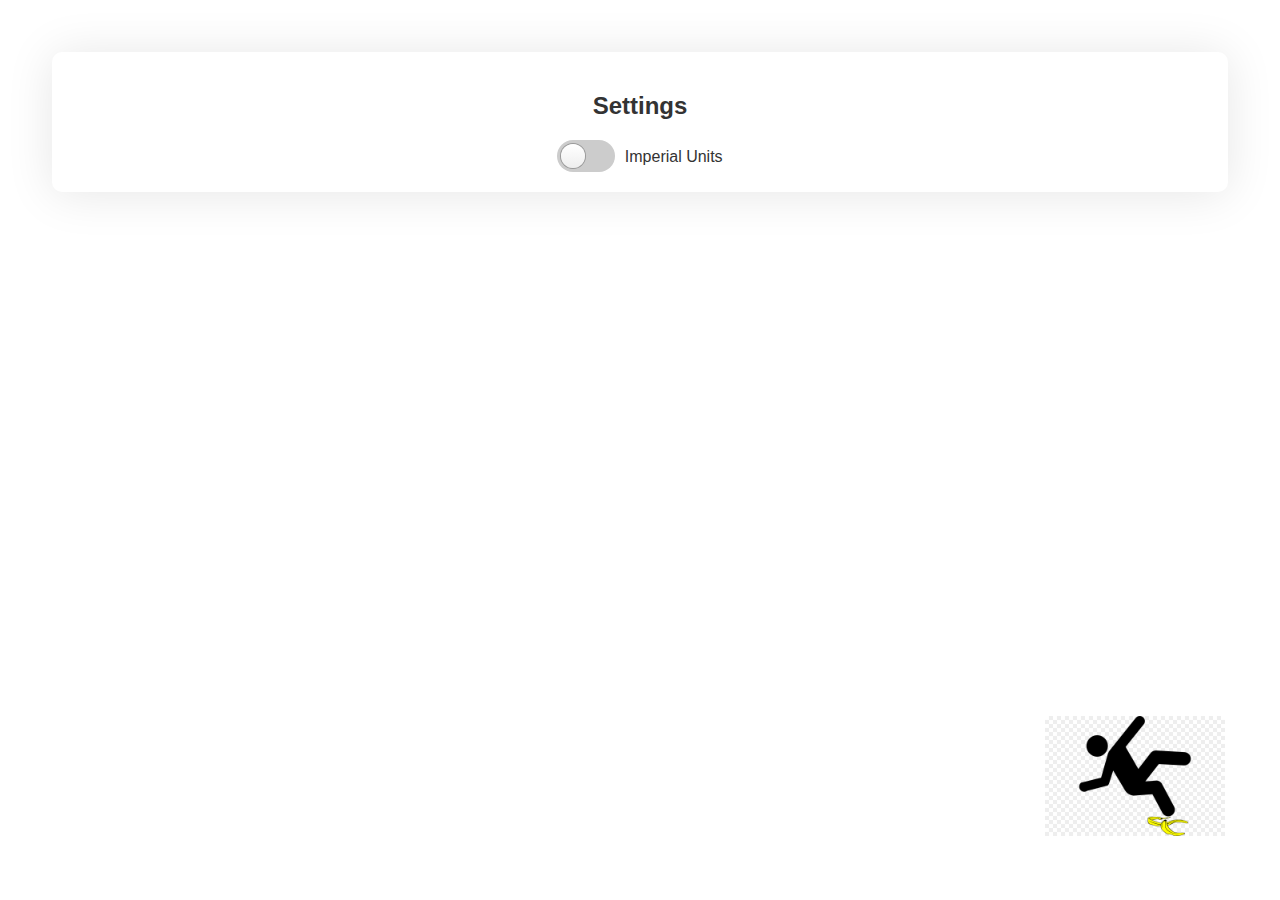
==== settings/index.html @ 32a6501a "Added toggle and worked on expanding the speech logic" ====
<!DOCTYPE html>
<html lang="en">
<head>
  <meta charset="UTF-8">
  <meta name="viewport" content="width=device-width, initial-scale=1.0">
  <title>GitHub page as PWA template</title>
  <link rel="canonical" href="https://keeganmilsten.github.io/cpts484/" />
  <link rel="stylesheet" href="../css/styles.css">
</head>
<body>

    <div class="section-container">
      <h2>Settings</h2>

      <label class="toggle">
          <input class="toggle-checkbox" type="checkbox">
          <div class="toggle-switch"></div>
          <span class="toggle-label">Imperial Units</span>
      </label>
    </div>
  
  <script>
      if (navigator.serviceWorker) {
        navigator.serviceWorker.register (
          '/cpts484/sw.js',
          {scope: '/cpts484/'}
        )
      }
  </script>
  <script src="../js/app.js"></script>


  <div class="words" contenteditable> 
      <p id="p"></p> 
  </div>
  
  <script>
      // Set variables
      let count = 0;
      // Set initial spoken text here
      tts.text = "Would you like the menu options spoken aloud to you? If so, say yes.";
      
      // Update text
      const words = document.querySelector('.words'); 
      words.appendChild(p);
      
      // Actions based on spoken word for this screen
      recognition.addEventListener('result', e => { 
          const transcript = Array.from(e.results) 
          .map(result => result[0]) 
          .map(result => result.transcript) 
          .join('')
          
          // Speak the text
          if (transcript.includes('help')) {
              window.speechSynthesis.speak(tts);
              count = 1;
              console.log(transcript);
          }
          if (count == 1 && transcript.includes('yes')) {
              tts.text = "Speak '1' to change whether distance is in feet or meters. Speak '2' to change the emergency word.";
              window.speechSynthesis.speak(tts);
          }
          if (count == 1 && transcript.includes('one')) {
              tts.text = "Done! Measurements have been changed.";
              window.speechSynthesis.speak(tts);
          }
          if (count == 1 && transcript.includes('two')) {
              tts.text = "What word do you want to change it to?";
              window.speechSynthesis.speak(tts);
              count = 2;
          }
          if (count == 2) {
              let emergencyWord = transcript;
          }
      });
  </script> 
</body>
</html>
---- css/styles.css ----
body {
    font-family: 'Segoe UI', Tahoma, Geneva, Verdana, sans-serif;
    color: #333;
    background-color: #fff;
    margin: 0;
    padding: 2em;
    height: 90vh;
    background: url(../img/icon.jpg) 95% 95% no-repeat;
    background-size: 20vh;
}
h1 {
    font-size: 1.5em;
    font-weight: normal;
    margin: 0;
    padding: 0;
}
p {
    width: 80vw;
}
a {
    color: #369;
}

.section-container {
    padding: 20px;
    margin: 20px;
    text-align: center;
    box-shadow: 0 2px 48px 0 rgba(0, 0, 0, 0.1);
    -webkit-border-radius: 10px;
    -moz-border-radius: 10px;
    border-radius: 10px;
}

.toggle-class {
    text-align: right;
    overflow: hidden;
    margin-top: 2px;
}

.text-class {
    float: left;
}

.toggle {
    cursor: pointer;
    display: inline-block;
}

.toggle-switch {
    display: inline-block;
    background: #ccc;
    border-radius: 16px;
    width: 58px;
    height: 32px;
    position: relative;
    vertical-align: middle;
    transition: background 0.25s;
}
.toggle-switch:before, .toggle-switch:after {
    content: "";
}
.toggle-switch:before {
    display: block;
    background: linear-gradient(to bottom, #fff 0%, #eee 100%);
    border-radius: 50%;
    box-shadow: 0 0 0 1px rgba(0, 0, 0, 0.25);
    width: 24px;
    height: 24px;
    position: absolute;
    top: 4px;
    left: 4px;
    transition: left 0.25s;
}
.toggle:hover .toggle-switch:before {
    background: linear-gradient(to bottom, #fff 0%, #fff 100%);
    box-shadow: 0 0 0 1px rgba(0, 0, 0, 0.5);
}
.toggle-checkbox:checked + .toggle-switch {
    background: #56c080;
}
.toggle-checkbox:checked + .toggle-switch:before {
    left: 30px;
}

.toggle-checkbox {
    position: absolute;
    visibility: hidden;
}

.toggle-label {
    margin-left: 5px;
    position: relative;
    top: 2px;
}
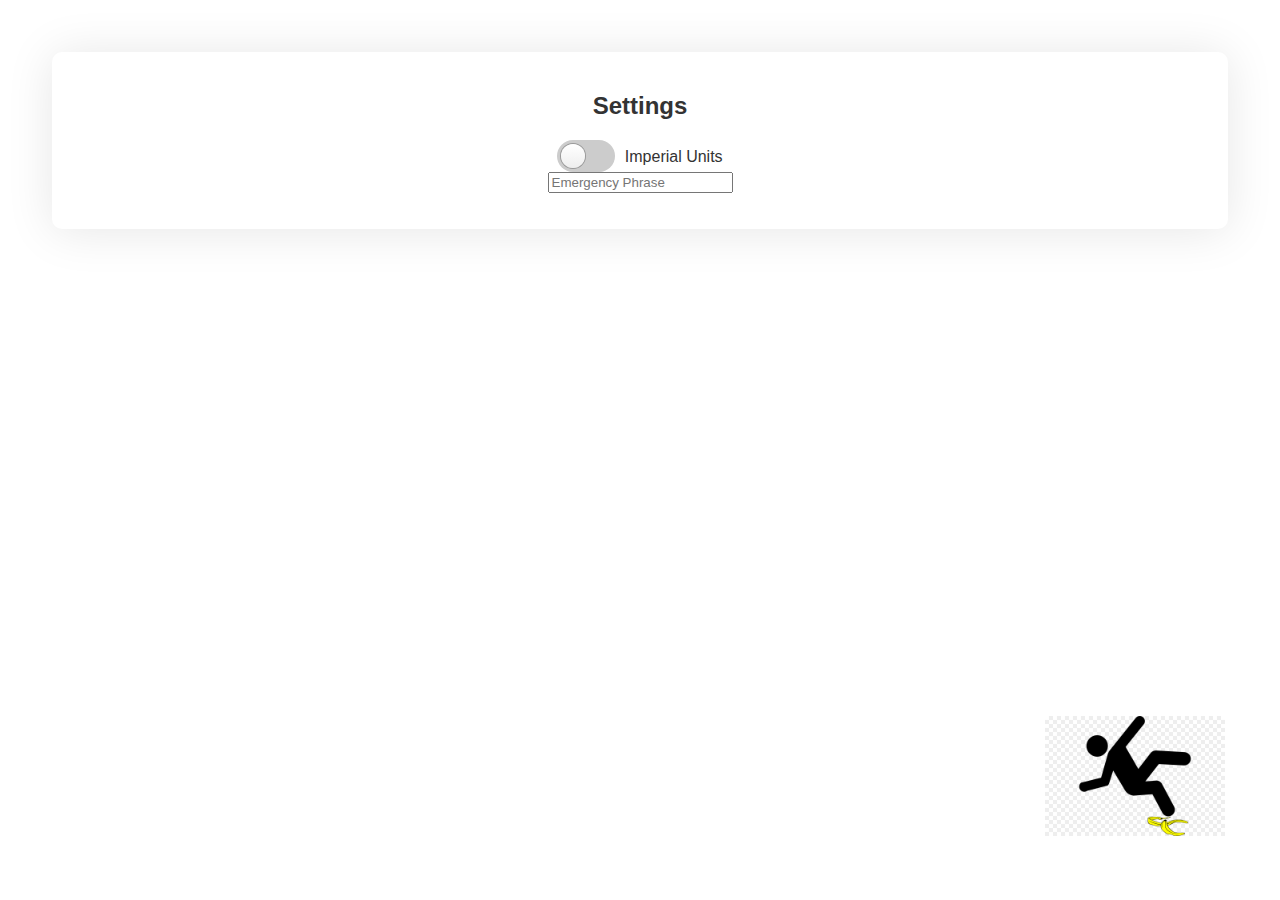
==== commit 2ca6d7d0: "Finished adding voice functionality to the settings page" ====
--- a/settings/index.html
+++ b/settings/index.html
@@ -13,10 +13,13 @@
       <h2>Settings</h2>
 
       <label class="toggle">
-          <input class="toggle-checkbox" type="checkbox">
+          <input class="toggle-checkbox" type="checkbox" id="measurementToggle" onclick='toggleChange(this);'>
           <div class="toggle-switch"></div>
           <span class="toggle-label">Imperial Units</span>
       </label>
+      
+      <div class="spacer"/>
+      <div class="field"><input type="text" placeholder="Emergency Phrase" id="emergencyPhrase" onclick='changePhrase(this, this.text);' />
     </div>
   
   <script>
@@ -35,6 +38,18 @@
   </div>
   
   <script>
+      function toggleChange(checkbox) {
+          if (count == 1) {
+              document.getElementById("measurementToggle").checked = !document.getElementById("measurementToggle").checked;
+          }
+          console.log(document.getElementById("measurementToggle").checked);
+      }
+      
+      function changePhrase(textbox, newPhrase) {
+          if (count == 2) {
+              document.getElementById("emergencyPhrase").value = newPhrase;
+          }
+      }
       // Set variables
       let count = 0;
       // Set initial spoken text here
@@ -52,27 +67,39 @@
           .join('')
           
           // Speak the text
-          if (transcript.includes('help')) {
+          if (count == 0 && transcript.includes('help')) {
+              tts.text = "Would you like the menu options spoken aloud to you? If so, say yes. Otherwise, say no.";
               window.speechSynthesis.speak(tts);
               count = 1;
               console.log(transcript);
           }
           if (count == 1 && transcript.includes('yes')) {
-              tts.text = "Speak '1' to change whether distance is in feet or meters. Speak '2' to change the emergency word.";
+              tts.text = "Speak '1' to change whether distance is in feet or meters. Speak '2' to change the emergency phrase.";
               window.speechSynthesis.speak(tts);
           }
+          else if (count == 1 && transcript.includes('no')) {
+              tts.text = "OK. Nothing has been changed."
+              window.speechSynthesis.speak(tts);
+              count = 0;
+          }
           if (count == 1 && transcript.includes('one')) {
+              toggleChange(document.getElementById("measurementToggle"));
               tts.text = "Done! Measurements have been changed.";
               window.speechSynthesis.speak(tts);
+              count = 0;
+          }
+          if (count == 2) {
+              let emergencyWord = transcript;
+              changePhrase(document.getElementById("emergencyPhrase"), transcript);
+              tts.text = "Done! The emergency phrase is now, " + transcript;
+              window.speechSynthesis.speak(tts);
+              count = 0;
           }
           if (count == 1 && transcript.includes('two')) {
               tts.text = "What word do you want to change it to?";
               window.speechSynthesis.speak(tts);
               count = 2;
           }
-          if (count == 2) {
-              let emergencyWord = transcript;
-          }
       });
   </script> 
 </body>
